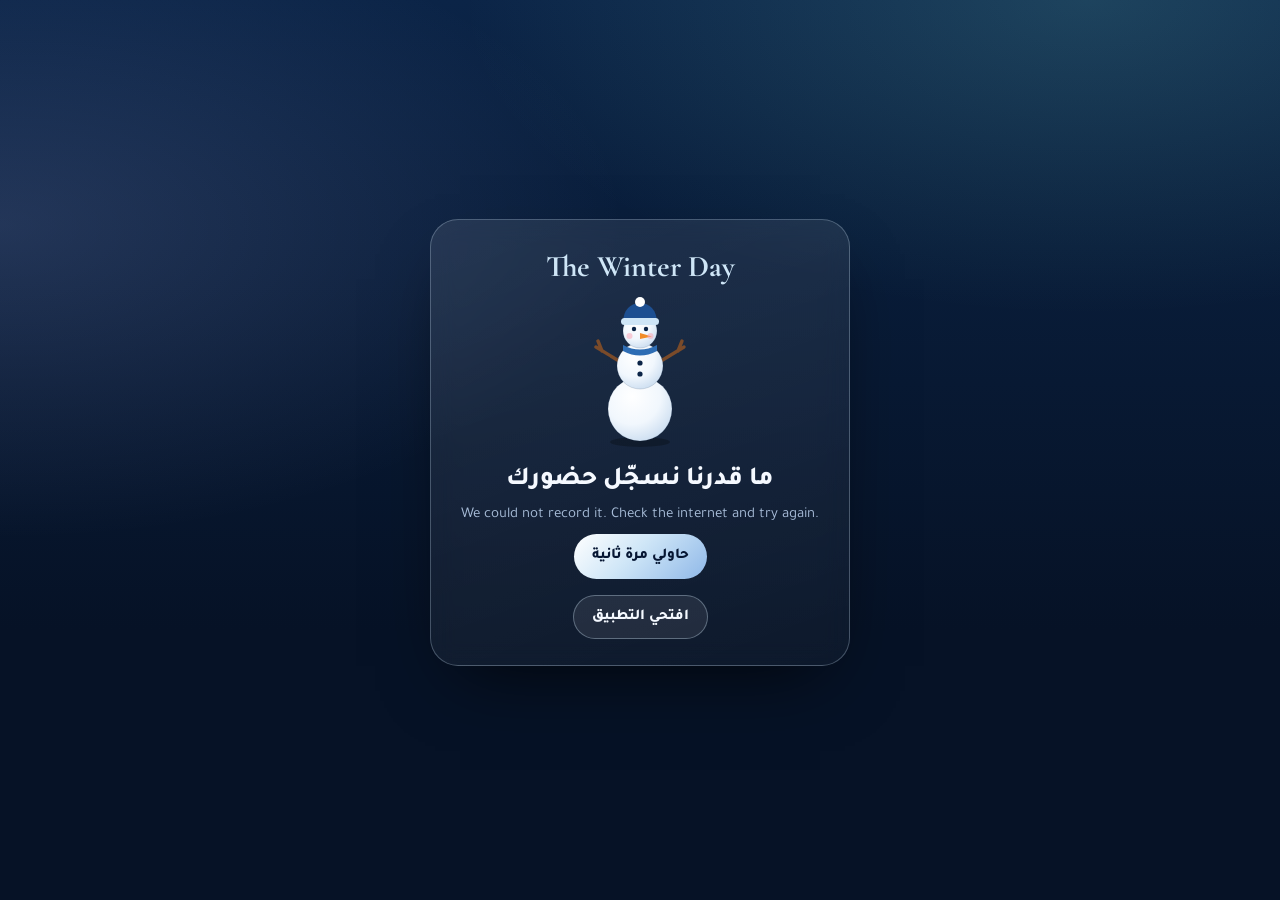
==== attend.html @ 9a2e7649 "Add scan-to-attend page for the instruction session Co-Authored-By: Claude Opus 5.5 <noreply@anthrop" ====
<!doctype html>
<html lang="ar" dir="rtl">
<head>
  <meta charset="utf-8">
  <meta name="viewport" content="width=device-width, initial-scale=1, viewport-fit=cover">
  <title>تسجيل الحضور | The Winter Day</title>
  <meta name="theme-color" content="#061226">
  <meta name="robots" content="noindex">
  <link rel="icon" type="image/png" href="media/icons/favicon-48.png">
  <link rel="preconnect" href="https://fonts.googleapis.com">
  <link rel="preconnect" href="https://fonts.gstatic.com" crossorigin>
  <link href="https://fonts.googleapis.com/css2?family=Cormorant+Garamond:wght@700&family=Tajawal:wght@400;500;700;800&display=swap" rel="stylesheet">
  <style>
    :root { --bg: #061226; --night: #0B1A33; --ice: #CFE6F7; --accent: #9FD4F5; --pearl: #F5F9FF; --muted: #A9BEDA; --ink: #061633; }
    * { box-sizing: border-box; }
    html, body { margin: 0; min-height: 100%; }
    body {
      min-height: 100svh; display: grid; place-items: center; padding: 24px 16px 40px;
      font-family: 'Tajawal', system-ui, sans-serif; color: var(--pearl); overflow-x: hidden;
      background: radial-gradient(70% 50% at 85% 0%, rgba(126, 231, 214, .16), transparent 70%),
                  radial-gradient(70% 50% at 0% 25%, rgba(183, 192, 255, .15), transparent 70%),
                  linear-gradient(180deg, #0B2447 0%, var(--bg) 70%);
    }
    .flake { position: fixed; top: -12px; width: 6px; height: 6px; border-radius: 50%; background: #fff; opacity: .7; pointer-events: none; animation: fall linear infinite; }
    @keyframes fall { to { transform: translate3d(var(--dx, 20px), 105vh, 0); } }
    .card {
      position: relative; width: min(100%, 420px); padding: 28px 24px 26px; text-align: center; border-radius: 28px;
      background: linear-gradient(160deg, rgba(255, 255, 255, .09), rgba(255, 255, 255, .03));
      border: 1px solid rgba(207, 230, 247, .28); box-shadow: 0 30px 70px -30px rgba(0, 0, 0, .8);
      backdrop-filter: blur(12px); -webkit-backdrop-filter: blur(12px);
    }
    .brand { margin: 0 0 6px; font-family: 'Cormorant Garamond', serif; font-size: 30px; font-weight: 700; color: var(--ice); direction: ltr; }
    .snowman { display: block; width: 120px; height: auto; margin: 4px auto 8px; overflow: visible; }
    .sm-snow { fill: url(#sm-snow); stroke: rgba(11, 36, 71, .14); }
    .sm-arm { fill: none; stroke: #7A4B2A; stroke-width: 3.4; stroke-linecap: round; }
    .sm-dot { fill: #0B2447; }
    .sm-nose { fill: #F28C28; }
    .sm-cheek { fill: #F9A8B8; opacity: .55; }
    .sm-hat { fill: #1D4F91; }
    .sm-brim { fill: #CFE6F7; }
    .sm-scarf { fill: #2E6DB4; }
    .sm-body { transform-box: view-box; transform-origin: 60px 150px; animation: bob 2.4s ease-in-out infinite; }
    .sm-arm-r { transform-box: view-box; transform-origin: 81px 70px; animation: wave 1.6s ease-in-out infinite; }
    @keyframes bob { 50% { transform: translateY(-4px) rotate(2deg); } }
    @keyframes wave { 0%, 100% { transform: rotate(0); } 50% { transform: rotate(-32deg); } }
    .status { display: grid; justify-items: center; gap: 8px; min-height: 120px; }
    .tick { display: grid; place-items: center; width: 64px; height: 64px; border-radius: 50%; background: linear-gradient(135deg, #FFFFFF, #CFE6F7 45%, #8FB8E8); color: var(--ink); box-shadow: 0 0 34px rgba(207, 230, 247, .55); }
    .tick svg { width: 34px; height: 34px; fill: none; stroke: currentColor; stroke-width: 3.4; stroke-linecap: round; stroke-linejoin: round; }
    .done .tick { animation: pop .5s cubic-bezier(.3, 1.6, .5, 1) both; }
    @keyframes pop { from { transform: scale(.3); opacity: 0; } }
    .spinner { width: 46px; height: 46px; border-radius: 50%; border: 4px solid rgba(207, 230, 247, .25); border-top-color: var(--ice); animation: spin 1s linear infinite; }
    @keyframes spin { to { transform: rotate(360deg); } }
    h1 { margin: 6px 0 0; font-size: 26px; font-weight: 800; }
    .en { margin: 0; font-size: 15px; color: var(--muted); direction: ltr; }
    .msg { margin: 4px 0 0; font-size: 16px; color: var(--muted); }
    .name { display: grid; gap: 10px; margin-top: 18px; padding-top: 18px; border-top: 1px solid rgba(207, 230, 247, .18); }
    .name label { font-size: 15px; color: var(--ice); }
    .row { display: flex; gap: 8px; }
    input { flex: 1; min-width: 0; padding: 12px 14px; border-radius: 14px; border: 1px solid rgba(207, 230, 247, .35); background: rgba(255, 255, 255, .06); color: var(--pearl); font: inherit; font-size: 16px; }
    input::placeholder { color: var(--muted); }
    button, .btn { display: inline-flex; align-items: center; justify-content: center; gap: 6px; padding: 12px 18px; border: none; border-radius: 999px; font: inherit; font-weight: 800; font-size: 15px; cursor: pointer; text-decoration: none; white-space: nowrap; }
    button { background: linear-gradient(135deg, #FFFFFF, #CFE6F7 45%, #8FB8E8); color: var(--ink); }
    button:disabled { opacity: .6; cursor: default; }
    .btn { margin-top: 16px; background: rgba(255, 255, 255, .08); color: var(--pearl); border: 1px solid rgba(207, 230, 247, .35); }
    .saved { margin: 0; font-size: 14px; color: #7EE7D6; min-height: 1.4em; }
    [hidden] { display: none !important; }
    @media (prefers-reduced-motion: reduce) { .flake, .sm-body, .sm-arm-r, .spinner { animation: none; } }
  </style>
</head>
<body>
  <main class="card">
    <p class="brand">The Winter Day</p>
    <svg class="snowman" viewBox="0 0 120 160" aria-hidden="true">
      <defs>
        <radialGradient id="sm-snow" cx=".38" cy=".3" r=".8"><stop offset="0" stop-color="#FFFFFF"/><stop offset=".55" stop-color="#F1F7FD"/><stop offset="1" stop-color="#C5D9EE"/></radialGradient>
      </defs>
      <ellipse cx="60" cy="151" rx="30" ry="5" fill="rgba(0,0,0,.25)"/>
      <g class="sm-body">
        <path class="sm-arm" d="M39 70 L16 56 M22 60 L18 50"/>
        <path class="sm-arm sm-arm-r" d="M81 70 L104 56 M98 60 L102 50"/>
        <circle class="sm-snow" cx="60" cy="118" r="32"/>
        <circle class="sm-snow" cx="60" cy="75" r="23"/>
        <circle class="sm-dot" cx="60" cy="72" r="2.6"/><circle class="sm-dot" cx="60" cy="83" r="2.6"/>
        <circle class="sm-snow" cx="60" cy="40" r="17"/>
        <path class="sm-scarf" d="M43 54 Q60 63 77 54 L77 60 Q60 69 43 60 Z"/>
        <circle class="sm-dot" cx="54" cy="38" r="2.2"/><circle class="sm-dot" cx="66" cy="38" r="2.2"/>
        <path class="sm-nose" d="M60 42 L72 45.5 L60 48 Z"/>
        <circle class="sm-cheek" cx="49.5" cy="45" r="3"/><circle class="sm-cheek" cx="70.5" cy="45" r="3"/>
        <path class="sm-hat" d="M43 31 Q44 13 60 12 Q76 13 77 31 Z"/>
        <rect class="sm-brim" x="41" y="27" width="38" height="7" rx="3.5"/>
        <circle cx="60" cy="11" r="5" fill="#FFFFFF"/>
      </g>
    </svg>

    <section class="status" id="loading">
      <div class="spinner" role="progressbar" aria-label="جاري التسجيل"></div>
      <h1>جاري تسجيل حضورك…</h1>
      <p class="en">Recording your attendance…</p>
    </section>

    <section class="status" id="done" hidden>
      <div class="tick"><svg viewBox="0 0 24 24" aria-hidden="true"><path d="M5 12.5l4.5 4.5L19 7.5"/></svg></div>
      <h1 id="done-title">تم تسجيل حضورك</h1>
      <p class="en" id="done-en">Your attendance is recorded. Welcome!</p>
      <p class="msg">أهلًا فيكِ في جلسة تطبيق The Winter Day</p>
    </section>

    <section class="status" id="failed" hidden>
      <h1>ما قدرنا نسجّل حضورك</h1>
      <p class="en">We could not record it. Check the internet and try again.</p>
      <button type="button" id="retry">حاولي مرة ثانية</button>
    </section>

    <form class="name" id="name-form" hidden>
      <label for="name">تبين يطلع اسمك في قائمة الحضور؟ (اختياري)</label>
      <div class="row">
        <input id="name" name="name" autocomplete="name" maxlength="60" placeholder="اسمك">
        <button type="submit" id="save">أضيفي اسمي</button>
      </div>
      <p class="saved" id="saved" aria-live="polite"></p>
    </form>

    <a class="btn" href="./">افتحي التطبيق</a>
  </main>

  <script>
    (function () {
      var FORM = 'https://docs.google.com/forms/d/e/1FAIpQLSct7WlZcQHHeyr9mUh1CFXDtb9XzWy6vSQJ7KKZgN9nCx2g9Q/formResponse';
      var NAME = 'entry.9136701';
      var DEVICE = 'entry.576324616';
      var today = new Date().toISOString().slice(0, 10);
      var $ = function (id) { return document.getElementById(id); };

      function store(key, value) { try { localStorage.setItem(key, value); } catch (e) { } }
      function read(key) { try { return localStorage.getItem(key); } catch (e) { return null; } }

      function deviceId() {
        var id = read('wd-device');
        if (!id) {
          id = 'WD-' + Math.random().toString(36).slice(2, 8).toUpperCase();
          store('wd-device', id);
        }
        return id;
      }

      function send(name) {
        var body = new URLSearchParams();
        body.append(NAME, name || '');
        body.append(DEVICE, deviceId());
        return fetch(FORM, { method: 'POST', mode: 'no-cors', body: body });
      }

      function show(id) {
        ['loading', 'done', 'failed'].forEach(function (s) { $(s).hidden = s !== id; });
        $('name-form').hidden = id !== 'done';
        if (id === 'done') $('done').classList.add('done');
        if (navigator.vibrate && id === 'done') navigator.vibrate([12, 40, 12]);
      }

      function record() {
        show('loading');
        send(read('wd-name') || '').then(function () {
          store('wd-attended', today);
          show('done');
        }).catch(function () { show('failed'); });
      }

      var savedName = read('wd-name');
      if (savedName) $('name').value = savedName;

      if (read('wd-attended') === today) {
        $('done-title').textContent = 'حضورك مسجّل';
        $('done-en').textContent = 'Your attendance is already recorded.';
        show('done');
      } else {
        record();
      }

      $('retry').addEventListener('click', record);

      $('name-form').addEventListener('submit', function (e) {
        e.preventDefault();
        var name = $('name').value.trim();
        if (!name) { $('name').focus(); return; }
        $('save').disabled = true;
        send(name).then(function () {
          store('wd-name', name);
          $('saved').textContent = 'انحفظ اسمك ✓';
        }).catch(function () {
          $('saved').textContent = 'ما انحفظ، حاولي مرة ثانية';
        }).then(function () { $('save').disabled = false; });
      });

      var reduce = window.matchMedia && matchMedia('(prefers-reduced-motion: reduce)').matches;
      if (!reduce) {
        for (var i = 0; i < 28; i++) {
          var f = document.createElement('span');
          f.className = 'flake';
          var size = 2 + Math.random() * 5;
          f.style.width = f.style.height = size + 'px';
          f.style.left = Math.random() * 100 + 'vw';
          f.style.opacity = (.3 + Math.random() * .6).toFixed(2);
          f.style.animationDuration = (7 + Math.random() * 9).toFixed(1) + 's';
          f.style.animationDelay = (-Math.random() * 14).toFixed(1) + 's';
          f.style.setProperty('--dx', (Math.random() * 60 - 30).toFixed(0) + 'px');
          document.body.appendChild(f);
        }
      }
    })();
  </script>
</body>
</html>
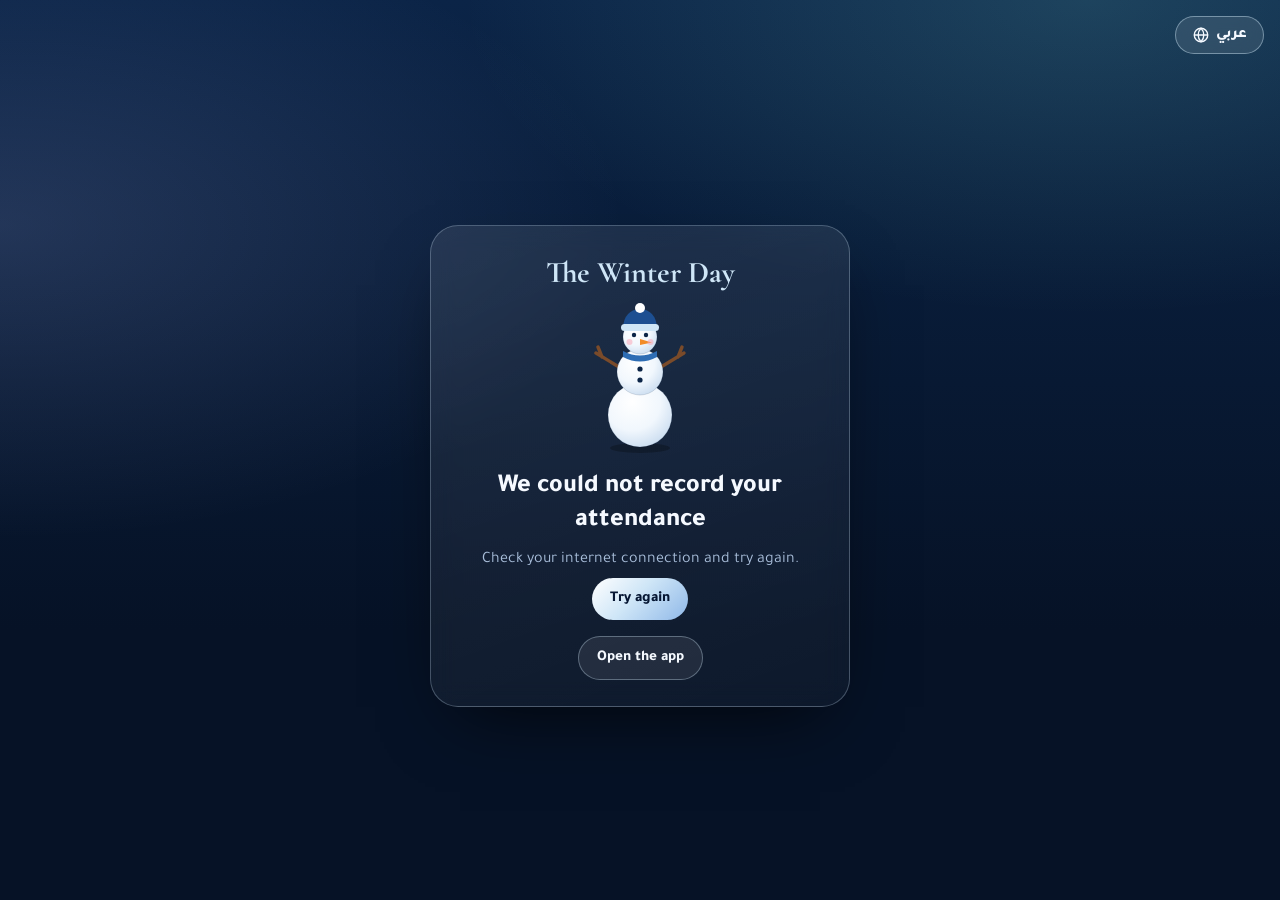
==== commit 503bac64: "Make the attendance page English first with an Arabic switch The attendance page now opens in Englis" ====
--- a/attend.html
+++ b/attend.html
@@ -1,9 +1,9 @@
 <!doctype html>
-<html lang="ar" dir="rtl">
+<html lang="en" dir="ltr">
 <head>
   <meta charset="utf-8">
   <meta name="viewport" content="width=device-width, initial-scale=1, viewport-fit=cover">
-  <title>تسجيل الحضور | The Winter Day</title>
+  <title>Attendance | The Winter Day</title>
   <meta name="theme-color" content="#061226">
   <meta name="robots" content="noindex">
   <link rel="icon" type="image/png" href="media/icons/favicon-48.png">
@@ -14,8 +14,9 @@
     :root { --bg: #061226; --night: #0B1A33; --ice: #CFE6F7; --accent: #9FD4F5; --pearl: #F5F9FF; --muted: #A9BEDA; --ink: #061633; }
     * { box-sizing: border-box; }
     html, body { margin: 0; min-height: 100%; }
+    html { overflow-x: hidden; }
     body {
-      min-height: 100svh; display: grid; place-items: center; padding: 24px 16px 40px;
+      min-height: 100svh; display: grid; grid-template-columns: minmax(0, 1fr); place-items: center; padding: 72px 16px 40px;
       font-family: 'Tajawal', system-ui, sans-serif; color: var(--pearl); overflow-x: hidden;
       background: radial-gradient(70% 50% at 85% 0%, rgba(126, 231, 214, .16), transparent 70%),
                   radial-gradient(70% 50% at 0% 25%, rgba(183, 192, 255, .15), transparent 70%),
@@ -23,6 +24,13 @@
     }
     .flake { position: fixed; top: -12px; width: 6px; height: 6px; border-radius: 50%; background: #fff; opacity: .7; pointer-events: none; animation: fall linear infinite; }
     @keyframes fall { to { transform: translate3d(var(--dx, 20px), 105vh, 0); } }
+    .lang {
+      position: fixed; z-index: 2; top: calc(16px + env(safe-area-inset-top)); inset-inline-end: 16px;
+      padding: 9px 16px; font-size: 15px; font-weight: 800; color: var(--pearl);
+      background: rgba(255, 255, 255, .1); border: 1px solid rgba(207, 230, 247, .45);
+      backdrop-filter: blur(10px); -webkit-backdrop-filter: blur(10px);
+    }
+    .lang svg { width: 18px; height: 18px; fill: none; stroke: currentColor; stroke-width: 1.8; }
     .card {
       position: relative; width: min(100%, 420px); padding: 28px 24px 26px; text-align: center; border-radius: 28px;
       background: linear-gradient(160deg, rgba(255, 255, 255, .09), rgba(255, 255, 255, .03));
@@ -50,13 +58,12 @@
     @keyframes pop { from { transform: scale(.3); opacity: 0; } }
     .spinner { width: 46px; height: 46px; border-radius: 50%; border: 4px solid rgba(207, 230, 247, .25); border-top-color: var(--ice); animation: spin 1s linear infinite; }
     @keyframes spin { to { transform: rotate(360deg); } }
-    h1 { margin: 6px 0 0; font-size: 26px; font-weight: 800; }
-    .en { margin: 0; font-size: 15px; color: var(--muted); direction: ltr; }
+    h1 { margin: 6px 0 0; font-size: 26px; font-weight: 800; line-height: 1.3; }
     .msg { margin: 4px 0 0; font-size: 16px; color: var(--muted); }
-    .name { display: grid; gap: 10px; margin-top: 18px; padding-top: 18px; border-top: 1px solid rgba(207, 230, 247, .18); }
+    .name { display: grid; grid-template-columns: minmax(0, 1fr); gap: 10px; margin-top: 18px; padding-top: 18px; border-top: 1px solid rgba(207, 230, 247, .18); }
     .name label { font-size: 15px; color: var(--ice); }
     .row { display: flex; gap: 8px; }
-    input { flex: 1; min-width: 0; padding: 12px 14px; border-radius: 14px; border: 1px solid rgba(207, 230, 247, .35); background: rgba(255, 255, 255, .06); color: var(--pearl); font: inherit; font-size: 16px; }
+    input { flex: 1; width: 0; min-width: 0; padding: 12px 14px; border-radius: 14px; border: 1px solid rgba(207, 230, 247, .35); background: rgba(255, 255, 255, .06); color: var(--pearl); font: inherit; font-size: 16px; }
     input::placeholder { color: var(--muted); }
     button, .btn { display: inline-flex; align-items: center; justify-content: center; gap: 6px; padding: 12px 18px; border: none; border-radius: 999px; font: inherit; font-weight: 800; font-size: 15px; cursor: pointer; text-decoration: none; white-space: nowrap; }
     button { background: linear-gradient(135deg, #FFFFFF, #CFE6F7 45%, #8FB8E8); color: var(--ink); }
@@ -68,6 +75,8 @@
   </style>
 </head>
 <body>
+  <button type="button" class="lang" id="lang" lang="ar"><svg viewBox="0 0 24 24" aria-hidden="true"><circle cx="12" cy="12" r="9"/><path d="M3 12h18M12 3c2.6 2.6 3.8 5.6 3.8 9s-1.2 6.4-3.8 9c-2.6-2.6-3.8-5.6-3.8-9S9.4 5.6 12 3z"/></svg><span id="lang-text">عربي</span></button>
+
   <main class="card">
     <p class="brand">The Winter Day</p>
     <svg class="snowman" viewBox="0 0 120 160" aria-hidden="true">
@@ -93,34 +102,32 @@
     </svg>
 
     <section class="status" id="loading">
-      <div class="spinner" role="progressbar" aria-label="جاري التسجيل"></div>
-      <h1>جاري تسجيل حضورك…</h1>
-      <p class="en">Recording your attendance…</p>
+      <div class="spinner" id="spinner" role="progressbar" aria-label="Recording"></div>
+      <h1 data-t="recording">Recording your attendance…</h1>
     </section>
 
     <section class="status" id="done" hidden>
       <div class="tick"><svg viewBox="0 0 24 24" aria-hidden="true"><path d="M5 12.5l4.5 4.5L19 7.5"/></svg></div>
-      <h1 id="done-title">تم تسجيل حضورك</h1>
-      <p class="en" id="done-en">Your attendance is recorded. Welcome!</p>
-      <p class="msg">أهلًا فيكِ في جلسة تطبيق The Winter Day</p>
+      <h1 id="done-title">Your attendance is recorded</h1>
+      <p class="msg" data-t="welcome">Welcome to The Winter Day app session!</p>
     </section>
 
     <section class="status" id="failed" hidden>
-      <h1>ما قدرنا نسجّل حضورك</h1>
-      <p class="en">We could not record it. Check the internet and try again.</p>
-      <button type="button" id="retry">حاولي مرة ثانية</button>
+      <h1 data-t="failed">We could not record your attendance</h1>
+      <p class="msg" data-t="failedMsg">Check your internet connection and try again.</p>
+      <button type="button" id="retry" data-t="retry">Try again</button>
     </section>
 
     <form class="name" id="name-form" hidden>
-      <label for="name">تبين يطلع اسمك في قائمة الحضور؟ (اختياري)</label>
+      <label for="name" data-t="nameLabel">Would you like your name on the attendance list? (optional)</label>
       <div class="row">
-        <input id="name" name="name" autocomplete="name" maxlength="60" placeholder="اسمك">
-        <button type="submit" id="save">أضيفي اسمي</button>
+        <input id="name" name="name" autocomplete="name" maxlength="60" placeholder="Your name">
+        <button type="submit" id="save" data-t="save">Add my name</button>
       </div>
       <p class="saved" id="saved" aria-live="polite"></p>
     </form>
 
-    <a class="btn" href="./">افتحي التطبيق</a>
+    <a class="btn" id="open" href="./?lang=en" data-t="open">Open the app</a>
   </main>
 
   <script>
@@ -128,11 +135,47 @@
       var FORM = 'https://docs.google.com/forms/d/e/1FAIpQLSct7WlZcQHHeyr9mUh1CFXDtb9XzWy6vSQJ7KKZgN9nCx2g9Q/formResponse';
       var NAME = 'entry.9136701';
       var DEVICE = 'entry.576324616';
+      var T = {
+        en: {
+          title: 'Attendance | The Winter Day', switchTo: 'عربي', recording: 'Recording your attendance…', loadingAria: 'Recording',
+          done: 'Your attendance is recorded', already: 'Your attendance is already recorded', welcome: 'Welcome to The Winter Day app session!',
+          failed: 'We could not record your attendance', failedMsg: 'Check your internet connection and try again.', retry: 'Try again',
+          nameLabel: 'Would you like your name on the attendance list? (optional)', namePh: 'Your name', save: 'Add my name',
+          saved: 'Your name is saved ✓', notSaved: 'Not saved, please try again', open: 'Open the app'
+        },
+        ar: {
+          title: 'تسجيل الحضور | The Winter Day', switchTo: 'English', recording: 'جاري تسجيل حضورك…', loadingAria: 'جاري التسجيل',
+          done: 'تم تسجيل حضورك', already: 'حضورك مسجّل', welcome: 'أهلًا فيكِ في جلسة تطبيق The Winter Day',
+          failed: 'ما قدرنا نسجّل حضورك', failedMsg: 'تأكدي من الإنترنت وحاولي مرة ثانية.', retry: 'حاولي مرة ثانية',
+          nameLabel: 'تبين يطلع اسمك في قائمة الحضور؟ (اختياري)', namePh: 'اسمك', save: 'أضيفي اسمي',
+          saved: 'انحفظ اسمك ✓', notSaved: 'ما انحفظ، حاولي مرة ثانية', open: 'افتحي التطبيق'
+        }
+      };
       var today = new Date().toISOString().slice(0, 10);
       var $ = function (id) { return document.getElementById(id); };
+      var already = false, savedKey = '';
 
       function store(key, value) { try { localStorage.setItem(key, value); } catch (e) { } }
       function read(key) { try { return localStorage.getItem(key); } catch (e) { return null; } }
+
+      var asked = null;
+      try { asked = new URLSearchParams(location.search).get('lang'); } catch (e) { }
+      var lang = asked === 'ar' || asked === 'en' ? asked : (read('wd-lang') === 'ar' ? 'ar' : 'en');
+
+      function apply() {
+        var t = T[lang];
+        document.documentElement.lang = lang;
+        document.documentElement.dir = lang === 'ar' ? 'rtl' : 'ltr';
+        document.title = t.title;
+        [].forEach.call(document.querySelectorAll('[data-t]'), function (el) { el.textContent = t[el.getAttribute('data-t')]; });
+        $('done-title').textContent = already ? t.already : t.done;
+        $('saved').textContent = savedKey ? t[savedKey] : '';
+        $('name').placeholder = t.namePh;
+        $('spinner').setAttribute('aria-label', t.loadingAria);
+        $('lang-text').textContent = t.switchTo;
+        $('lang').setAttribute('lang', lang === 'ar' ? 'en' : 'ar');
+        $('open').href = './?lang=' + lang;
+      }
 
       function deviceId() {
         var id = read('wd-device');
@@ -168,13 +211,19 @@
       var savedName = read('wd-name');
       if (savedName) $('name').value = savedName;
 
+      $('lang').addEventListener('click', function () {
+        lang = lang === 'en' ? 'ar' : 'en';
+        store('wd-lang', lang);
+        apply();
+      });
+
       if (read('wd-attended') === today) {
-        $('done-title').textContent = 'حضورك مسجّل';
-        $('done-en').textContent = 'Your attendance is already recorded.';
+        already = true;
         show('done');
       } else {
         record();
       }
+      apply();
 
       $('retry').addEventListener('click', record);
 
@@ -185,10 +234,13 @@
         $('save').disabled = true;
         send(name).then(function () {
           store('wd-name', name);
-          $('saved').textContent = 'انحفظ اسمك ✓';
+          savedKey = 'saved';
         }).catch(function () {
-          $('saved').textContent = 'ما انحفظ، حاولي مرة ثانية';
-        }).then(function () { $('save').disabled = false; });
+          savedKey = 'notSaved';
+        }).then(function () {
+          $('saved').textContent = T[lang][savedKey];
+          $('save').disabled = false;
+        });
       });
 
       var reduce = window.matchMedia && matchMedia('(prefers-reduced-motion: reduce)').matches;
